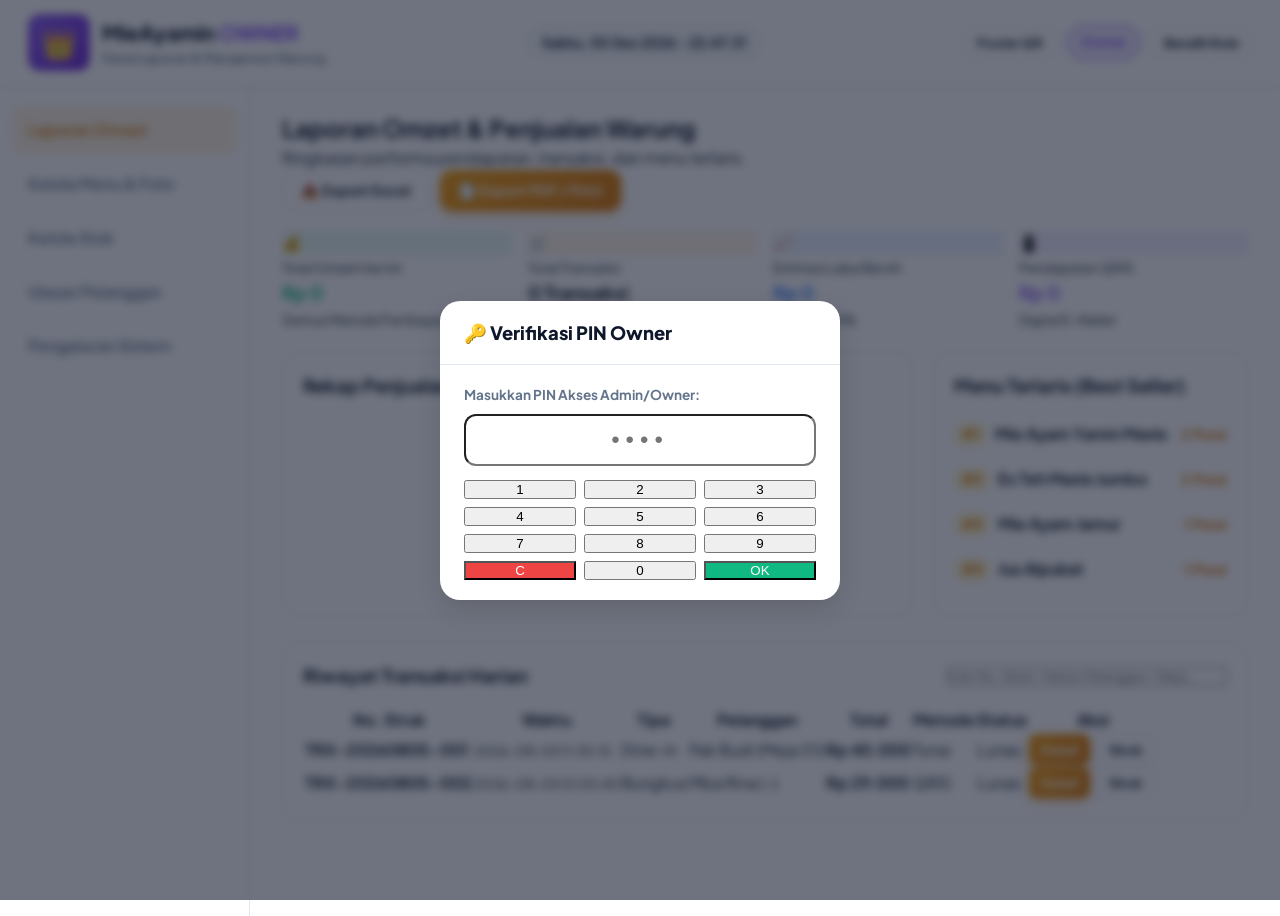
==== admin.html @ ee3ff293 "feat: complete MieAyamin POS system with full CRUD, KDS, Admin analytics, and comprehensive document" ====
<!DOCTYPE html>
<html lang="id">
<head>
  <meta charset="UTF-8">
  <meta name="viewport" content="width=device-width, initial-scale=1.0">
  <title>MieAyamin POS - Mode Owner & Admin Dashboard</title>
  <!-- Google Fonts: Plus Jakarta Sans -->
  <link rel="preconnect" href="https://fonts.googleapis.com">
  <link rel="preconnect" href="https://fonts.gstatic.com" crossorigin>
  <link href="https://fonts.googleapis.com/css2?family=Plus+Jakarta+Sans:wght@400;500;600;700;800&display=swap" rel="stylesheet">
  <link rel="stylesheet" href="css/styles.css">
  <style>
    body { background: var(--bg-body); color: var(--text-main); }
    .admin-layout { display: flex; min-height: calc(100vh - 70px); }
    .admin-sidebar {
      width: 250px;
      background: var(--bg-card);
      border-right: 1px solid var(--border-color);
      padding: 20px 12px;
      display: flex;
      flex-direction: column;
    }
    .admin-nav-item {
      display: flex;
      align-items: center;
      gap: 12px;
      padding: 12px 16px;
      border-radius: 12px;
      font-weight: 600;
      color: var(--text-muted);
      cursor: pointer;
      margin-bottom: 6px;
      transition: all 0.2s;
    }
    .admin-nav-item:hover, .admin-nav-item.active {
      background: rgba(245, 158, 11, 0.12);
      color: var(--primary);
    }
    .admin-content {
      flex: 1;
      padding: 24px 32px;
      overflow-y: auto;
    }
    .admin-tab-page { display: none; }
    .admin-tab-page.active { display: block; }
  </style>
</head>
<body>

  <!-- Top Bar / Header Owner Admin -->
  <header class="app-header">
    <div class="header-brand">
      <div class="brand-icon" style="background: linear-gradient(135deg, #8b5cf6, #6d28d9);">👑</div>
      <div class="brand-info">
        <h1>MieAyamin <span style="color:#8b5cf6;">OWNER</span></h1>
        <p class="brand-tagline">Panel Laporan & Manajemen Warung</p>
      </div>
    </div>

    <div class="header-center">
      <div class="live-clock" id="liveClock"></div>
    </div>

    <div class="header-actions">
      <a href="poster_qr.html" target="_blank" class="btn btn-secondary btn-sm" title="Cetak Poster QR Ulasan untuk Meja">
        <span>Poster QR</span>
      </a>
      <div class="role-badge" style="background:rgba(139, 92, 246, 0.15); border-color:#8b5cf6; color:#8b5cf6;">
        <span class="role-name">Owner</span>
      </div>
      <a href="index.html" class="btn btn-secondary btn-sm" title="Kembali ke Portal Role Selector">
        <span>Beralih Role</span>
      </a>
    </div>
  </header>

  <!-- Admin Main Layout -->
  <div class="admin-layout">
    <!-- Admin Sidebar Nav -->
    <nav class="admin-sidebar">
      <div class="admin-nav-item active" data-tab="laporanTab">
        <span>Laporan Omset</span>
      </div>
      <div class="admin-nav-item" data-tab="menuTab">
        <span>Kelola Menu & Foto</span>
      </div>
      <div class="admin-nav-item" data-tab="stokTab">
        <span>Kelola Stok</span>
      </div>
      <div class="admin-nav-item" data-tab="ulasanTab">
        <span>Ulasan Pelanggan</span>
      </div>
      <div class="admin-nav-item" data-tab="pengaturanTab">
        <span>Pengaturan Sistem</span>
      </div>
    </nav>

    <!-- Admin Content Area -->
    <main class="admin-content">

      <!-- TAB 1: LAPORAN OMZET -->
      <section class="admin-tab-page active" id="laporanTab">
        <div class="analytics-header">
          <div>
            <h2>Laporan Omzet & Penjualan Warung</h2>
            <p class="text-muted">Ringkasan performa pendapatan, transaksi, dan menu terlaris.</p>
          </div>
          <div style="display:flex; gap:10px;">
            <button class="btn btn-secondary" id="btnExportExcel">📥 Export Excel</button>
            <button class="btn btn-primary" id="btnExportPdf">📄 Export PDF / Print</button>
          </div>
        </div>

        <!-- Metric Summary Cards -->
        <div class="analytics-metrics-grid" style="display:grid; grid-template-columns:repeat(auto-fit, minmax(220px, 1fr)); gap:16px; margin:20px 0;">
          <div class="metric-card">
            <div class="metric-icon" style="background:rgba(16, 185, 129, 0.1); color:var(--success);">💰</div>
            <div>
              <small>Total Omzet Hari Ini</small>
              <h3 id="metricTotalRevenue" style="color:var(--success);">Rp 0</h3>
              <small class="text-muted">Semua Metode Pembayaran</small>
            </div>
          </div>
          <div class="metric-card">
            <div class="metric-icon" style="background:rgba(245, 158, 11, 0.1); color:var(--primary);">🛒</div>
            <div>
              <small>Total Transaksi</small>
              <h3 id="metricTotalTx">0 Transaksi</h3>
              <small class="text-muted">Status Lunas</small>
            </div>
          </div>
          <div class="metric-card">
            <div class="metric-icon" style="background:rgba(59, 130, 246, 0.1); color:var(--info);">📈</div>
            <div>
              <small>Estimasi Laba Bersih</small>
              <h3 id="metricNetProfit" style="color:var(--info);">Rp 0</h3>
              <small class="text-muted">Margin ~45%</small>
            </div>
          </div>
          <div class="metric-card">
            <div class="metric-icon" style="background:rgba(139, 92, 246, 0.1); color:#8b5cf6;">📱</div>
            <div>
              <small>Pendapatan QRIS</small>
              <h3 id="metricQrisRevenue" style="color:#8b5cf6;">Rp 0</h3>
              <small class="text-muted">Digital E-Wallet</small>
            </div>
          </div>
        </div>

        <!-- Top Selling Menu & Hourly Analytics -->
        <div class="analytics-row" style="display:grid; grid-template-columns: 2fr 1fr; gap:20px; margin-bottom:24px;">
          <div class="chart-card" style="background:var(--bg-card); padding:20px; border-radius:18px; border:1px solid var(--border-color);">
            <h3>Rekap Penjualan per Jam</h3>
            <div class="bar-chart-container" id="hourlyChartContainer" style="display:flex; align-items:flex-end; gap:12px; height:180px; margin-top:16px;">
              <!-- Rendered via JS -->
            </div>
          </div>
          <div class="ranking-card" style="background:var(--bg-card); padding:20px; border-radius:18px; border:1px solid var(--border-color);">
            <h3>Menu Terlaris (Best Seller)</h3>
            <ul class="best-seller-list" id="bestSellerList" style="list-style:none; padding:0; margin-top:12px;">
              <!-- Rendered via JS -->
            </ul>
          </div>
        </div>

        <!-- Complete Transaction History -->
        <div class="table-card" style="background:var(--bg-card); padding:20px; border-radius:18px; border:1px solid var(--border-color);">
          <div class="card-header" style="display:flex; justify-content:space-between; align-items:center; margin-bottom:16px;">
            <h3>Riwayat Transaksi Harian</h3>
            <input type="text" id="searchTxInput" placeholder="Cari No. Struk / Nama Pelanggan / Meja..." style="width:280px;">
          </div>
          <div class="table-container">
            <table class="data-table">
              <thead>
                <tr>
                  <th>No. Struk</th>
                  <th>Waktu</th>
                  <th>Tipe</th>
                  <th>Pelanggan</th>
                  <th>Total</th>
                  <th>Metode</th>
                  <th>Status</th>
                  <th>Aksi</th>
                </tr>
              </thead>
              <tbody id="adminTxTableBody">
                <!-- Rendered via JS -->
              </tbody>
            </table>
          </div>
        </div>
      </section>

      <!-- TAB 2: KELOLA MENU & FOTO PRODUK -->
      <section class="admin-tab-page" id="menuTab">
        <div class="analytics-header" style="display:flex; justify-content:space-between; align-items:center; margin-bottom:20px;">
          <div>
            <h2>Kelola Katalog Menu & Foto Produk</h2>
            <p class="text-muted">Tambah produk makanan/minuman baru, atur harga, dan upload foto visual POS.</p>
          </div>
          <button class="btn btn-primary" id="btnOpenAddMenuModal">Tambah Menu Baru</button>
        </div>

        <div class="menu-grid" id="adminMenuGrid" style="display:grid; grid-template-columns:repeat(auto-fill, minmax(240px, 1fr)); gap:18px;">
          <!-- Rendered via JS -->
        </div>
      </section>

      <!-- TAB 3: KELOLA STOK -->
      <section class="admin-tab-page" id="stokTab">
        <div class="analytics-header" style="display:flex; justify-content:space-between; align-items:center; margin-bottom:20px;">
          <div>
            <h2>Kelola Stok & Bahan Baku</h2>
            <p class="text-muted">Pantau sisa persediaan bahan baku mie ayam, minuman, dan topping.</p>
          </div>
          <button class="btn btn-primary" id="btnRestockModal">Tambah Stok Bahan</button>
        </div>

        <div class="table-card" style="background:var(--bg-card); padding:20px; border-radius:18px; border:1px solid var(--border-color);">
          <div class="table-container">
            <table class="data-table">
              <thead>
                <tr>
                  <th>Nama Bahan Baku</th>
                  <th>Stok Saat Ini</th>
                  <th>Batas Minimal</th>
                  <th>Status Persediaan</th>
                  <th>Aksi</th>
                </tr>
              </thead>
              <tbody id="stockTableBody">
                <!-- Rendered via JS -->
              </tbody>
            </table>
          </div>
        </div>
      </section>

      <!-- TAB 3: ULASAN PELANGGAN -->
      <section class="admin-tab-page" id="ulasanTab">
        <div class="analytics-header" style="display:flex; justify-content:space-between; align-items:center; margin-bottom:20px;">
          <div>
            <h2>Ulasan & Feedback Pelanggan</h2>
            <p class="text-muted">Masukan dan ulasan kepuasan dari QR Meja Pelanggan.</p>
          </div>
          <a href="poster_qr.html" target="_blank" class="btn btn-secondary">🖨️ Cetak Poster QR Meja</a>
        </div>

        <div class="table-card" style="background:var(--bg-card); padding:20px; border-radius:18px; border:1px solid var(--border-color);">
          <div class="table-container">
            <table class="data-table">
              <thead>
                <tr>
                  <th>Tanggal</th>
                  <th>Nama Pelanggan</th>
                  <th>Rating</th>
                  <th>Ulasan & Kesan</th>
                  <th>Status</th>
                </tr>
              </thead>
              <tbody id="feedbackTableBody">
                <!-- Rendered via JS -->
              </tbody>
            </table>
          </div>
        </div>
      </section>

      <!-- TAB 4: PENGATURAN SYSTEM -->
      <section class="admin-tab-page" id="pengaturanTab">
        <h2>Pengaturan Aplikasi & Backup</h2>
        <p class="text-muted">Kelola sistem cetak struk thermal, printer Bluetooth, dan backup data.</p>

        <div style="display:grid; grid-template-columns: repeat(auto-fit, minmax(300px, 1fr)); gap:20px; margin-top:20px;">
          <div class="card" style="background:var(--bg-card); padding:20px; border-radius:18px; border:1px solid var(--border-color);">
            <h3>🖨️ Koneksi Printer Thermal</h3>
            <p class="text-muted">Dukungan printer cetak 58mm / 80mm via Bluetooth atau USB WebPrint.</p>
            <button class="btn btn-secondary btn-block" style="margin-top:12px;" onclick="alert('Printer Thermal terhubung secara otomatis via browser system print (Ctrl+P) / Web Bluetooth!')">Test Koneksi Printer</button>
          </div>
          <div class="card" style="background:var(--bg-card); padding:20px; border-radius:18px; border:1px solid var(--border-color);">
            <h3>💾 Backup & Restore Data</h3>
            <p class="text-muted">Simpan file cadangan transaksi dan stok ke komputer Anda.</p>
            <div style="display:flex; gap:10px; margin-top:12px;">
              <button class="btn btn-primary" onclick="alert('Data berhasil di-backup ke file JSON!')">Export JSON Backup</button>
              <button class="btn btn-secondary" onclick="alert('Silakan pilih file JSON cadangan untuk memulihkan data.')">Import Backup</button>
            </div>
          </div>
        </div>
      </section>

    </main>
  </div>

  <!-- MODAL: RESTOCK INGREDIENTS -->
  <div class="modal-overlay" id="restockModal">
    <div class="modal-card modal-sm">
      <div class="modal-header">
        <h3>Tambah Stok Bahan Baku</h3>
        <button class="btn-close" id="btnCloseRestock">&times;</button>
      </div>
      <div class="modal-body">
        <div class="form-group">
          <label>Pilih Bahan Baku</label>
          <select id="restockItemSelect">
            <!-- Populated via JS -->
          </select>
        </div>
        <div class="form-group">
          <label>Jumlah Tambahan Stok</label>
          <input type="number" id="restockQtyInput" min="1" value="10">
        </div>
      </div>
      <div class="modal-footer">
        <button class="btn btn-secondary" id="btnCancelRestock">Batal</button>
        <button class="btn btn-primary" id="btnConfirmRestock">Tambah Stok</button>
      </div>
    </div>
  </div>

  <!-- MODAL: STRUK THERMAL -->
  <div class="modal-overlay" id="receiptModal">
    <div class="modal-card modal-sm">
      <div class="modal-header">
        <h3>Struk Pembayaran</h3>
        <button class="btn-close" id="btnCloseReceipt">&times;</button>
      </div>
      <div class="modal-body">
        <div class="thermal-receipt" id="receiptPrintArea" style="background:#fff; color:#000; padding:16px; font-family:monospace; font-size:0.85rem; border:1px dashed #ccc; border-radius:8px;">
          <div style="text-align:center; margin-bottom:12px;">
            <h3 style="margin:0; font-size:1.2rem; font-weight:800;">MIEAYAMIN POS</h3>
            <small>Warung Mie Ayam & Yamin Otentik</small><br>
            <small id="receiptTxId">TRX-000</small>
          </div>
          <hr style="border-top:1px dashed #000; margin:8px 0;">
          <div style="display:flex; justify-content:space-between;">
            <span id="receiptDateTime">05 Aug 2026</span>
            <span id="receiptType">Dine-in</span>
          </div>
          <div id="receiptCustomer" style="font-weight:700; margin-bottom:6px;">Pelanggan</div>
          <hr style="border-top:1px dashed #000; margin:8px 0;">

          <div id="receiptItemsList">
            <!-- Items -->
          </div>

          <hr style="border-top:1px dashed #000; margin:8px 0;">
          <div style="display:flex; justify-content:space-between;"><span>Subtotal:</span><span id="receiptSubtotal">Rp 0</span></div>
          <div style="display:flex; justify-content:space-between;"><span>Pajak/Service:</span><span id="receiptTax">Rp 0</span></div>
          <div style="display:flex; justify-content:space-between; font-weight:800; font-size:1rem; margin-top:4px;"><span>TOTAL:</span><span id="receiptTotal">Rp 0</span></div>
          <hr style="border-top:1px dashed #000; margin:8px 0;">
          <div style="display:flex; justify-content:space-between;"><span>Metode:</span><span id="receiptPayMethod">Tunai</span></div>
          <div style="display:flex; justify-content:space-between;"><span>Diterima:</span><span id="receiptPayGiven">Rp 0</span></div>
          <div style="display:flex; justify-content:space-between;"><span>Kembali:</span><span id="receiptChange">Rp 0</span></div>
          <div style="text-align:center; margin-top:14px;">
            <small>Terima Kasih Atas Kunjungan Anda! 🙏</small>
          </div>
        </div>
      </div>
      <div class="modal-footer">
        <button class="btn btn-secondary" id="btnFinishReceipt">Selesai</button>
        <button class="btn btn-primary" onclick="window.print()">🖨️ Cetak Struk</button>
      </div>
    </div>
  </div>

  <!-- MODAL: DETAIL TRANSAKSI -->
  <div class="modal-overlay" id="txDetailModal">
    <div class="modal-card">
      <div class="modal-header">
        <h3>Detail Rincian Transaksi</h3>
        <button class="btn-close" id="btnCloseTxDetail">&times;</button>
      </div>
      <div class="modal-body">
        <div style="display:flex; justify-content:space-between; margin-bottom:12px;">
          <div>
            <h4 id="tdTxId">TRX-000</h4>
            <small id="tdDateTime" class="text-muted"></small>
          </div>
          <div style="text-align:right;">
            <span id="tdType" class="badge badge-secondary">Dine-in</span>
            <strong id="tdCustomer" style="display:block; margin-top:2px;"></strong>
          </div>
        </div>
        <div id="tdItemsList" class="checkout-summary-box" style="margin-bottom:12px;"></div>
        <div class="checkout-summary-box">
          <div class="checkout-detail-item"><span>Subtotal:</span><strong id="tdSubtotal">Rp 0</strong></div>
          <div class="checkout-detail-item"><span>Pajak:</span><strong id="tdTax">Rp 0</strong></div>
          <div class="checkout-detail-item total-row"><span>Total Bayar:</span><strong id="tdTotal" style="color:var(--primary);">Rp 0</strong></div>
          <hr>
          <div class="checkout-detail-item"><span>Metode Pembayaran:</span><strong id="tdPayMethod">Tunai</strong></div>
          <div class="checkout-detail-item"><span>Uang Diterima:</span><strong id="tdPayGiven">Rp 0</strong></div>
          <div class="checkout-detail-item"><span>Uang Kembalian:</span><strong id="tdChange" style="color:var(--success);">Rp 0</strong></div>
        </div>
      </div>
      <div class="modal-footer">
        <button class="btn btn-secondary" id="btnFinishTxDetail">Tutup</button>
      </div>
    </div>
  </div>

  <!-- MODAL: OWNER PIN VERIFICATION -->
  <div class="modal-overlay" id="ownerPinModal">
    <div class="modal-card modal-sm">
      <div class="modal-header">
        <h3>🔑 Verifikasi PIN Owner</h3>
      </div>
      <div class="modal-body">
        <label style="font-weight:700; font-size:0.85rem; color:var(--text-muted); display:block; margin-bottom:8px;">Masukkan PIN Akses Admin/Owner:</label>
        <input type="password" id="ownerPinDisplay" readonly placeholder="••••" style="font-size:1.5rem; text-align:center; letter-spacing:6px; margin-bottom:14px; width:100%; border-radius:12px; padding:10px;">
        <div class="keypad-grid" style="display:grid; grid-template-columns:repeat(3, 1fr); gap:8px;">
          <button class="owner-keypad-btn" data-key="1">1</button>
          <button class="owner-keypad-btn" data-key="2">2</button>
          <button class="owner-keypad-btn" data-key="3">3</button>
          <button class="owner-keypad-btn" data-key="4">4</button>
          <button class="owner-keypad-btn" data-key="5">5</button>
          <button class="owner-keypad-btn" data-key="6">6</button>
          <button class="owner-keypad-btn" data-key="7">7</button>
          <button class="owner-keypad-btn" data-key="8">8</button>
          <button class="owner-keypad-btn" data-key="9">9</button>
          <button class="owner-keypad-btn key-danger" data-key="C" style="background:var(--danger); color:#fff;">C</button>
          <button class="owner-keypad-btn" data-key="0">0</button>
          <button class="owner-keypad-btn key-success" data-key="OK" style="background:var(--success); color:#fff;">OK</button>
        </div>
      </div>
    </div>
  </div>

  <!-- MODAL: TAMBAH / EDIT MENU PRODUK -->
  <div class="modal-overlay" id="addMenuModal">
    <div class="modal-card modal-sm">
      <div class="modal-header">
        <h3 id="addMenuModalTitle">Tambah Menu Produk Baru</h3>
        <button class="btn-close" id="btnCloseAddMenu">&times;</button>
      </div>
      <div class="modal-body">
        <div class="form-group" style="margin-bottom:12px;">
          <label style="font-weight:700; font-size:0.85rem; display:block; margin-bottom:4px;">Nama Menu Produk</label>
          <input type="text" id="newMenuName" placeholder="Contoh: Mie Ayam Special Telur Puyuh" style="width:100%; padding:10px; border-radius:10px; border:1px solid var(--border-color); font-weight:700;">
        </div>
        <div class="form-group" style="margin-bottom:12px;">
          <label style="font-weight:700; font-size:0.85rem; display:block; margin-bottom:4px;">Kategori POS</label>
          <select id="newMenuCat" style="width:100%; padding:10px; border-radius:10px; border:1px solid var(--border-color); font-weight:700;">
            <option value="mie">🍜 Mie Ayam / Yamin</option>
            <option value="minuman">🍹 Minuman & Jus</option>
            <option value="topping">🍢 Extra Topping</option>
            <option value="kerupuk">🍿 Aneka Kerupuk</option>
          </select>
        </div>
        <div class="form-group" style="margin-bottom:12px;">
          <label style="font-weight:700; font-size:0.85rem; display:block; margin-bottom:4px;">Harga Jual (Rp)</label>
          <input type="number" id="newMenuPrice" placeholder="15000" style="width:100%; padding:10px; border-radius:10px; border:1px solid var(--border-color); font-weight:700;">
        </div>
        <div class="form-group" style="margin-bottom:12px;">
          <label style="font-weight:700; font-size:0.85rem; display:block; margin-bottom:4px;">Deskripsi Menu</label>
          <input type="text" id="newMenuDesc" placeholder="Deskripsi porsi atau rasa..." style="width:100%; padding:10px; border-radius:10px; border:1px solid var(--border-color);">
        </div>
        <div class="form-group" style="margin-bottom:12px;">
          <label style="font-weight:700; font-size:0.85rem; display:block; margin-bottom:4px;">URL Link Foto / Upload File Gambar</label>
          <input type="text" id="newMenuImgUrl" placeholder="https://... (URL Foto)" style="width:100%; padding:10px; border-radius:10px; border:1px solid var(--border-color); margin-bottom:6px;">
          <input type="file" id="newMenuImgFile" accept="image/*">
        </div>
      </div>
      <div class="modal-footer">
        <button class="btn btn-secondary" id="btnCancelAddMenu">Batal</button>
        <button class="btn btn-primary" id="btnSaveNewMenu">Simpan Produk Menu</button>
      </div>
    </div>
  </div>

  <!-- MODAL: TAMBAH STOK BAHAN BAKU -->
  <div class="modal-overlay" id="addStockModal">
    <div class="modal-card modal-sm">
      <div class="modal-header">
        <h3>Tambah Stok Bahan Baku Baru</h3>
        <button class="btn-close" id="btnCloseAddStock">&times;</button>
      </div>
      <div class="modal-body">
        <div class="form-group" style="margin-bottom:12px;">
          <label style="font-weight:700; font-size:0.85rem; display:block; margin-bottom:4px;">Nama Bahan Baku</label>
          <input type="text" id="newStockName" placeholder="Contoh: Saus Sambal Cap Emas" style="width:100%; padding:10px; border-radius:10px; border:1px solid var(--border-color); font-weight:700;">
        </div>
        <div class="form-group" style="margin-bottom:12px;">
          <label style="font-weight:700; font-size:0.85rem; display:block; margin-bottom:4px;">Jumlah Stok Awal</label>
          <input type="number" id="newStockQty" placeholder="50" style="width:100%; padding:10px; border-radius:10px; border:1px solid var(--border-color); font-weight:700;">
        </div>
        <div class="form-group" style="margin-bottom:12px;">
          <label style="font-weight:700; font-size:0.85rem; display:block; margin-bottom:4px;">Satuan (Unit)</label>
          <select id="newStockUnit" style="width:100%; padding:10px; border-radius:10px; border:1px solid var(--border-color); font-weight:700;">
            <option value="porsi">porsi</option>
            <option value="pcs">pcs</option>
            <option value="botol">botol</option>
            <option value="buah">buah</option>
            <option value="kotak">kotak</option>
            <option value="kg">kg</option>
          </select>
        </div>
        <div class="form-group" style="margin-bottom:12px;">
          <label style="font-weight:700; font-size:0.85rem; display:block; margin-bottom:4px;">Batas Minimal Stok (Alert)</label>
          <input type="number" id="newStockMin" placeholder="10" value="10" style="width:100%; padding:10px; border-radius:10px; border:1px solid var(--border-color); font-weight:700;">
        </div>
      </div>
      <div class="modal-footer">
        <button class="btn btn-secondary" id="btnCancelAddStock">Batal</button>
        <button class="btn btn-primary" id="btnSaveNewStock">Simpan Bahan Baku</button>
      </div>
    </div>
  </div>

  <div class="toast-container" id="toastContainer"></div>

  <script src="js/storage.js"></script>
  <script src="js/admin.js"></script>
</body>
</html>
---- css/styles.css ----
/* ==========================================================================
   MieAyamin POS - Modern Standard POS Design System
   Amber Gold Accent (#d97706), Light Canvas (#f1f5f9), Category Pill Tabs,
   Grid/List View Mode, Cart Panel, Quick Cash Pills, & Touch Numpad Grid
   ========================================================================== */

:root {
  /* Design Tokens */
  --primary: #d97706;
  --primary-hover: #b45309;
  --primary-light: #fef3c7;
  --primary-gradient: linear-gradient(135deg, #f59e0b, #d97706);
  
  --bg-canvas: #f1f5f9;
  --bg-card: #ffffff;
  --bg-card-subtle: #f8fafc;
  
  --text-main: #0f172a;
  --text-muted: #64748b;
  --border-color: #e2e8f0;
  
  --success: #10b981;
  --success-light: #d1fae5;
  --danger: #ef4444;
  --danger-light: #fee2e2;
  --warning: #f59e0b;
  --info: #3b82f6;
  --info-light: #dbeafe;
  
  --radius-sm: 8px;
  --radius-md: 12px;
  --radius-lg: 20px;
  --radius-pill: 9999px;

  --shadow-sm: 0 1px 3px rgba(0, 0, 0, 0.05);
  --shadow-md: 0 4px 12px rgba(0, 0, 0, 0.08);
  --shadow-lg: 0 10px 25px rgba(0, 0, 0, 0.12);

  --font-sans: 'Plus Jakarta Sans', system-ui, -apple-system, sans-serif;
  --transition: all 0.2s cubic-bezier(0.4, 0, 0.2, 1);
}

/* Base Resets */
* {
  box-sizing: border-box;
  margin: 0;
  padding: 0;
}

body {
  font-family: var(--font-sans);
  background-color: var(--bg-canvas);
  color: var(--text-main);
  line-height: 1.5;
  min-height: 100vh;
  display: flex;
  flex-direction: column;
}

/* APP HEADER */
.app-header {
  background: #ffffff;
  padding: 14px 28px;
  display: flex;
  justify-content: space-between;
  align-items: center;
  border-bottom: 1px solid var(--border-color);
  box-shadow: 0 2px 8px rgba(0, 0, 0, 0.03);
  position: sticky;
  top: 0;
  z-index: 100;
}

.header-brand {
  display: flex;
  align-items: center;
  gap: 12px;
}

.brand-icon {
  font-size: 1.8rem;
  background: var(--primary-light);
  padding: 6px 12px;
  border-radius: var(--radius-md);
  border: 1px solid rgba(217, 119, 6, 0.2);
}

.brand-info h1 {
  font-size: 1.3rem;
  font-weight: 800;
  color: var(--text-main);
  margin: 0;
}

.brand-info h1 span { color: var(--primary); }
.brand-tagline { font-size: 0.8rem; color: var(--text-muted); font-weight: 600; }

.header-center { display: flex; align-items: center; gap: 12px; }
.live-clock {
  font-size: 0.88rem;
  font-weight: 700;
  color: var(--text-main);
  background: var(--bg-card-subtle);
  padding: 6px 14px;
  border-radius: var(--radius-pill);
  border: 1px solid var(--border-color);
}

.header-actions { display: flex; align-items: center; gap: 10px; }

.role-badge {
  display: flex;
  align-items: center;
  gap: 6px;
  background: var(--primary-light);
  color: var(--primary);
  padding: 6px 14px;
  border-radius: var(--radius-pill);
  font-weight: 800;
  font-size: 0.85rem;
  border: 1px solid rgba(217, 119, 6, 0.3);
}

/* BUTTON UTILITIES */
.btn {
  display: inline-flex;
  align-items: center;
  justify-content: center;
  gap: 8px;
  padding: 10px 18px;
  border-radius: var(--radius-md);
  font-weight: 700;
  font-size: 0.9rem;
  border: none;
  cursor: pointer;
  transition: var(--transition);
  text-decoration: none;
  font-family: var(--font-sans);
}

.btn-primary {
  background: var(--primary-gradient);
  color: #ffffff;
  box-shadow: 0 4px 12px rgba(217, 119, 6, 0.3);
}
.btn-primary:hover { transform: translateY(-1px); box-shadow: 0 6px 16px rgba(217, 119, 6, 0.4); }

.btn-secondary {
  background: #ffffff;
  color: var(--text-main);
  border: 1px solid var(--border-color);
}
.btn-secondary:hover { background: var(--bg-card-subtle); border-color: #cbd5e1; }

.btn-sm { padding: 6px 12px; font-size: 0.82rem; border-radius: var(--radius-sm); }
.btn-lg { padding: 14px 24px; font-size: 1.05rem; border-radius: var(--radius-md); }
.btn-block { width: 100%; }

/* MAIN APP CONTAINER */
.app-container {
  display: flex;
  flex: 1;
  min-height: calc(100vh - 65px);
}

/* SIDEBAR NAV */
.app-sidebar {
  width: 220px;
  background: #ffffff;
  border-right: 1px solid var(--border-color);
  padding: 20px 12px;
  display: flex;
  flex-direction: column;
  justify-content: space-between;
}

.nav-menu { list-style: none; }
.nav-item {
  display: flex;
  align-items: center;
  gap: 12px;
  padding: 12px 16px;
  border-radius: var(--radius-md);
  font-weight: 700;
  font-size: 0.9rem;
  color: var(--text-muted);
  cursor: pointer;
  transition: var(--transition);
  margin-bottom: 6px;
}
.nav-item:hover, .nav-item.active {
  background: var(--primary-light);
  color: var(--primary);
}

.sidebar-footer {
  padding: 14px;
  background: var(--bg-card-subtle);
  border-radius: var(--radius-md);
  border: 1px solid var(--border-color);
  font-size: 0.8rem;
}

/* MAIN CONTENT AREA */
.app-content {
  flex: 1;
  padding: 24px;
  overflow-y: auto;
}

.tab-page { display: none; }
.tab-page.active { display: block; }

/* POS LAYOUT (SPLIT 2 COLUMNS) */
.pos-layout {
  display: grid;
  grid-template-columns: 1fr minmax(360px, 420px);
  gap: 20px;
  align-items: start;
}

/* LEFT CATALOG COLUMN */
.pos-catalog-column {
  display: flex;
  flex-direction: column;
  gap: 20px;
}

.catalog-header-bar {
  background: #ffffff;
  padding: 18px;
  border-radius: var(--radius-lg);
  border: 1px solid var(--border-color);
  box-shadow: var(--shadow-sm);
  display: flex;
  flex-direction: column;
  gap: 14px;
}

.catalog-header-top {
  display: flex;
  justify-content: space-between;
  align-items: center;
  gap: 16px;
}

.search-box {
  flex: 1;
  position: relative;
}

.search-box input {
  width: 100%;
  padding: 12px 16px 12px 42px;
  border-radius: var(--radius-pill);
  border: 1px solid var(--border-color);
  background: var(--bg-canvas);
  font-size: 0.92rem;
  font-weight: 600;
  font-family: var(--font-sans);
  transition: var(--transition);
}

.search-box input:focus {
  outline: none;
  background: #ffffff;
  border-color: var(--primary);
  box-shadow: 0 0 0 3px rgba(217, 119, 6, 0.15);
}

.search-box::before {
  content: '🔍';
  position: absolute;
  left: 14px;
  top: 50%;
  transform: translateY(-50%);
  font-size: 1rem;
}

.view-toggle-btns {
  display: flex;
  background: var(--bg-canvas);
  padding: 4px;
  border-radius: var(--radius-pill);
  border: 1px solid var(--border-color);
}

.btn-view-toggle {
  padding: 6px 14px;
  border-radius: var(--radius-pill);
  border: none;
  background: transparent;
  font-weight: 700;
  font-size: 0.82rem;
  color: var(--text-muted);
  cursor: pointer;
  transition: var(--transition);
}

.btn-view-toggle.active {
  background: #ffffff;
  color: var(--primary);
  box-shadow: var(--shadow-sm);
}

/* CATEGORY TABS BAR */
.category-tabs {
  display: flex;
  gap: 8px;
  overflow-x: auto;
  padding-bottom: 4px;
}

.cat-tab {
  padding: 8px 18px;
  border-radius: var(--radius-pill);
  border: 1px solid var(--border-color);
  background: #ffffff;
  color: var(--text-muted);
  font-weight: 700;
  font-size: 0.88rem;
  cursor: pointer;
  white-space: nowrap;
  transition: var(--transition);
}

.cat-tab:hover { background: var(--bg-card-subtle); color: var(--text-main); }

.cat-tab.active {
  background: var(--primary-gradient);
  color: #ffffff;
  border-color: transparent;
  box-shadow: 0 4px 12px rgba(217, 119, 6, 0.3);
}

/* MENU GRID & LIST VIEW */
.menu-grid {
  display: grid;
  grid-template-columns: repeat(auto-fill, minmax(210px, 1fr));
  gap: 18px;
}

.menu-grid.list-view {
  display: flex;
  flex-direction: column;
  gap: 10px;
}

.menu-card {
  background: #ffffff;
  border-radius: var(--radius-lg);
  border: 1px solid var(--border-color);
  overflow: hidden;
  box-shadow: var(--shadow-sm);
  display: flex;
  flex-direction: column;
  transition: var(--transition);
  cursor: pointer;
}

.menu-card:hover {
  transform: translateY(-4px);
  box-shadow: var(--shadow-md);
  border-color: var(--primary);
}

.menu-img-wrapper {
  position: relative;
  width: 100%;
  height: 140px;
  background: var(--bg-canvas);
  overflow: hidden;
}

.menu-img-wrapper img {
  width: 100%;
  height: 100%;
  object-fit: cover;
}

.menu-card-body {
  padding: 14px;
  display: flex;
  flex-direction: column;
  justify-content: space-between;
  flex: 1;
}

.menu-title {
  font-size: 1rem;
  font-weight: 800;
  color: var(--text-main);
  margin-bottom: 4px;
}

.menu-desc {
  font-size: 0.8rem;
  color: var(--text-muted);
  display: -webkit-box;
  -webkit-line-clamp: 2;
  -webkit-box-orient: vertical;
  overflow: hidden;
  margin-bottom: 12px;
}

.menu-card-footer {
  display: flex;
  justify-content: space-between;
  align-items: center;
  margin-top: auto;
}

.menu-price {
  font-size: 1.1rem;
  font-weight: 800;
  color: var(--primary);
}

.btn-add-item {
  width: 32px;
  height: 32px;
  border-radius: 50%;
  background: var(--primary-light);
  color: var(--primary);
  border: none;
  font-weight: 800;
  font-size: 1.1rem;
  display: flex;
  align-items: center;
  justify-content: center;
  transition: var(--transition);
}

.menu-card:hover .btn-add-item {
  background: var(--primary);
  color: #ffffff;
}

/* LIST VIEW ITEM OVERRIDE */
.menu-grid.list-view .menu-card {
  flex-direction: row;
  height: 90px;
  align-items: center;
}

.menu-grid.list-view .menu-img-wrapper {
  width: 90px;
  height: 90px;
}

.menu-grid.list-view .menu-card-body {
  flex-direction: row;
  align-items: center;
  justify-content: space-between;
  width: 100%;
}

.menu-grid.list-view .menu-desc { display: none; }

/* RIGHT CART PANEL COLUMN */
.pos-cart-column {
  position: sticky;
  top: 85px;
}

.cart-card {
  background: #ffffff;
  border-radius: var(--radius-lg);
  border: 1px solid var(--border-color);
  box-shadow: var(--shadow-sm);
  overflow: hidden;
  display: flex;
  flex-direction: column;
}

.cart-header {
  padding: 14px 16px;
  border-bottom: 1px solid var(--border-color);
  display: flex;
  justify-content: space-between;
  align-items: center;
  gap: 8px;
}

.cart-header h3 { font-size: 1.05rem; font-weight: 800; white-space: nowrap; }
.cart-header .btn-sm { padding: 5px 9px; font-size: 0.78rem; white-space: nowrap; flex-shrink: 0; }
.btn-reset-cart { background: none; border: none; color: var(--danger); font-size: 0.82rem; font-weight: 700; cursor: pointer; white-space: nowrap; }
.btn-reset-cart:hover { text-decoration: underline; }

.order-meta-box {
  padding: 14px 16px;
  background: var(--bg-card-subtle);
  border-bottom: 1px solid var(--border-color);
}

.order-type-selector {
  display: flex;
  gap: 6px;
  margin-bottom: 12px;
}

.btn-order-type {
  flex: 1;
  padding: 8px 4px;
  border-radius: var(--radius-md);
  border: 1px solid var(--border-color);
  background: #ffffff;
  font-weight: 700;
  font-size: 0.78rem;
  color: var(--text-muted);
  cursor: pointer;
  transition: var(--transition);
  white-space: nowrap;
  text-align: center;
}

.btn-order-type.active {
  background: var(--primary-light);
  color: var(--primary);
  border-color: var(--primary);
}

.meta-row { display: flex; gap: 10px; }
.meta-group { display: flex; flex-direction: column; gap: 4px; flex: 1; }
.meta-group.flex-2 { flex: 2; }
.meta-group label { font-size: 0.72rem; font-weight: 800; color: var(--text-muted); }

.meta-group select, .meta-group input {
  padding: 8px 10px;
  border-radius: var(--radius-sm);
  border: 1px solid var(--border-color);
  font-size: 0.85rem;
  font-weight: 700;
  font-family: var(--font-sans);
}

.cart-items-wrapper {
  padding: 16px 20px;
  max-height: 320px;
  overflow-y: auto;
  display: flex;
  flex-direction: column;
  gap: 12px;
}

.cart-item-row {
  display: flex;
  justify-content: space-between;
  align-items: center;
  padding-bottom: 10px;
  border-bottom: 1px dashed var(--border-color);
}

.cart-item-info strong { font-size: 0.9rem; display: block; color: var(--text-main); }
.cart-item-info small { color: var(--text-muted); font-size: 0.78rem; }

.cart-item-controls { display: flex; align-items: center; gap: 8px; }

.btn-qty {
  width: 26px;
  height: 26px;
  border-radius: 50%;
  border: 1px solid var(--border-color);
  background: #ffffff;
  font-weight: 800;
  cursor: pointer;
  display: flex;
  align-items: center;
  justify-content: center;
}
.btn-qty:hover { background: var(--bg-canvas); }

.cart-footer {
  padding: 14px 16px;
  border-top: 1px solid var(--border-color);
  background: var(--bg-card-subtle);
}

.cart-footer .btn-block {
  width: 100%;
  padding: 14px 10px;
  font-size: 0.95rem;
  font-weight: 800;
  white-space: nowrap;
  display: flex;
  align-items: center;
  justify-content: center;
  gap: 6px;
}

.summary-line { display: flex; justify-content: space-between; margin-bottom: 6px; font-size: 0.9rem; }
.summary-line.total-line { font-size: 1.15rem; font-weight: 800; margin-top: 10px; padding-top: 8px; border-top: 1px solid var(--border-color); }
.text-primary { color: var(--primary); }

/* MODALS */
.modal-overlay {
  position: fixed;
  top: 0;
  left: 0;
  right: 0;
  bottom: 0;
  background: rgba(15, 23, 42, 0.6);
  backdrop-filter: blur(4px);
  display: none;
  align-items: center;
  justify-content: center;
  z-index: 1000;
  padding: 20px;
}

.modal-card {
  background: #ffffff;
  border-radius: var(--radius-lg);
  width: 100%;
  max-width: 500px;
  box-shadow: var(--shadow-lg);
  overflow: hidden;
  display: flex;
  flex-direction: column;
}

.modal-sm { max-width: 400px; }
.modal-header { padding: 18px 24px; border-bottom: 1px solid var(--border-color); display: flex; justify-content: space-between; align-items: center; }
.modal-header h3 { font-size: 1.15rem; font-weight: 800; }
.btn-close { background: none; border: none; font-size: 1.5rem; color: var(--text-muted); cursor: pointer; }
.modal-body { padding: 20px 24px; max-height: 75vh; overflow-y: auto; }
.modal-footer { padding: 16px 24px; background: var(--bg-card-subtle); border-top: 1px solid var(--border-color); display: flex; justify-content: flex-end; gap: 10px; }

/* QUICK CASH & NUMPAD */
.quick-cash-grid { display: grid; grid-template-columns: repeat(4, 1fr); gap: 8px; margin-bottom: 12px; }
.btn-quick-cash { background: var(--primary-light); border: 1px solid rgba(217, 119, 6, 0.3); color: var(--primary); padding: 8px; border-radius: var(--radius-sm); font-weight: 800; font-size: 0.82rem; cursor: pointer; }
.numpad-container { display: grid; grid-template-columns: repeat(3, 1fr); gap: 8px; margin-top: 10px; }
.keypad-btn { background: var(--bg-card-subtle); border: 1px solid var(--border-color); padding: 12px; border-radius: var(--radius-sm); font-size: 1.2rem; font-weight: 800; cursor: pointer; }

/* TOASTS */
.toast-container { position: fixed; bottom: 20px; right: 20px; display: flex; flex-direction: column; gap: 8px; z-index: 2000; }
.toast { background: var(--text-main); color: #ffffff; padding: 12px 18px; border-radius: var(--radius-md); font-weight: 700; font-size: 0.9rem; box-shadow: var(--shadow-md); display: flex; align-items: center; gap: 8px; }
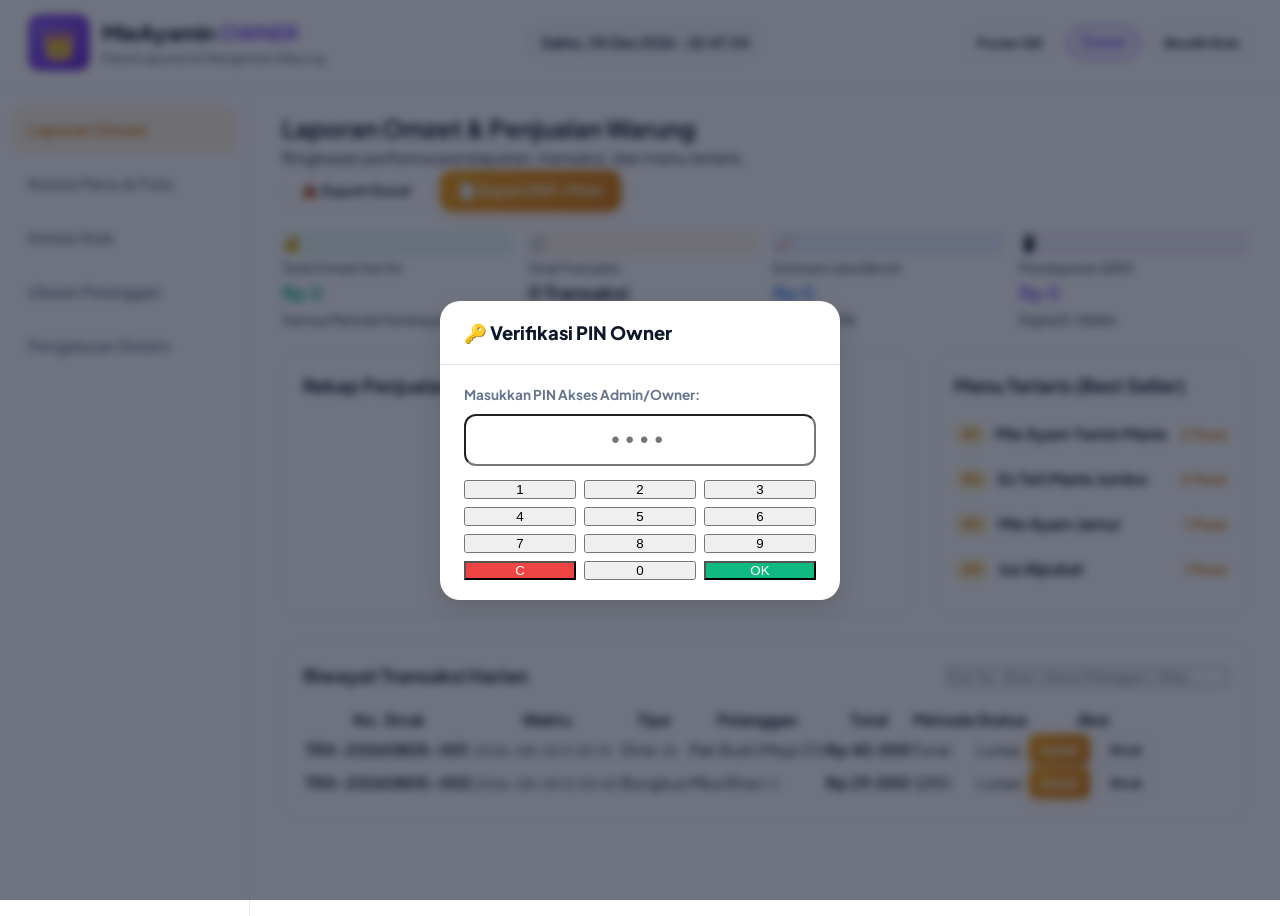
==== commit 1480fd10: "fix: full mobile & tablet responsive layout, PWA offline sw, and backup restore" ====
--- a/admin.html
+++ b/admin.html
@@ -4,6 +4,13 @@
   <meta charset="UTF-8">
   <meta name="viewport" content="width=device-width, initial-scale=1.0">
   <title>MieAyamin POS - Mode Owner & Admin Dashboard</title>
+  <!-- PWA & iOS Meta Tags -->
+  <link rel="manifest" href="manifest.json">
+  <meta name="theme-color" content="#d97706">
+  <meta name="apple-mobile-web-app-capable" content="yes">
+  <meta name="apple-mobile-web-app-status-bar-style" content="black-translucent">
+  <meta name="apple-mobile-web-app-title" content="MieAyamin POS">
+  <link rel="apple-touch-icon" href="images/icon.svg">
   <!-- Google Fonts: Plus Jakarta Sans -->
   <link rel="preconnect" href="https://fonts.googleapis.com">
   <link rel="preconnect" href="https://fonts.gstatic.com" crossorigin>
@@ -43,6 +50,12 @@
     }
     .admin-tab-page { display: none; }
     .admin-tab-page.active { display: block; }
+    @media (max-width: 900px) {
+      .admin-layout { flex-direction: column; }
+      .admin-sidebar { width: 100%; border-right: none; border-bottom: 1px solid var(--border-color); padding: 10px; flex-direction: row; overflow-x: auto; white-space: nowrap; }
+      .admin-nav-item { flex-shrink: 0; padding: 8px 12px; margin-bottom: 0; }
+      .admin-content { padding: 12px; }
+    }
   </style>
 </head>
 <body>
@@ -279,10 +292,17 @@
           </div>
           <div class="card" style="background:var(--bg-card); padding:20px; border-radius:18px; border:1px solid var(--border-color);">
             <h3>💾 Backup & Restore Data</h3>
-            <p class="text-muted">Simpan file cadangan transaksi dan stok ke komputer Anda.</p>
-            <div style="display:flex; gap:10px; margin-top:12px;">
-              <button class="btn btn-primary" onclick="alert('Data berhasil di-backup ke file JSON!')">Export JSON Backup</button>
-              <button class="btn btn-secondary" onclick="alert('Silakan pilih file JSON cadangan untuk memulihkan data.')">Import Backup</button>
+            <p class="text-muted">Simpan file cadangan transaksi dan stok ke perangkat Anda atau pulihkan data dari file JSON.</p>
+            <div style="display:flex; gap:10px; margin-top:12px; flex-wrap:wrap;">
+              <button class="btn btn-primary" id="btnExportBackup" onclick="window.POSStorage.exportBackup()">💾 Export JSON Backup</button>
+              <button class="btn btn-secondary" id="btnImportBackup" onclick="document.getElementById('importBackupFileInput').click()">📂 Restore Backup</button>
+              <input type="file" id="importBackupFileInput" accept=".json" style="display:none;" onchange="
+                if (this.files &amp;&amp; this.files[0]) {
+                  const reader = new FileReader();
+                  reader.onload = (e) => window.POSStorage.importBackup(e.target.result);
+                  reader.readAsText(this.files[0]);
+                }
+              ">
             </div>
           </div>
         </div>
@@ -435,7 +455,7 @@
       <div class="modal-body">
         <div class="form-group" style="margin-bottom:12px;">
           <label style="font-weight:700; font-size:0.85rem; display:block; margin-bottom:4px;">Nama Menu Produk</label>
-          <input type="text" id="newMenuName" placeholder="Contoh: Mie Ayam Special Telur Puyuh" style="width:100%; padding:10px; border-radius:10px; border:1px solid var(--border-color); font-weight:700;">
+          <input type="text" id="newMenuName" placeholder="Contoh: Mie Ayam Special Ceker Pedas" style="width:100%; padding:10px; border-radius:10px; border:1px solid var(--border-color); font-weight:700;">
         </div>
         <div class="form-group" style="margin-bottom:12px;">
           <label style="font-weight:700; font-size:0.85rem; display:block; margin-bottom:4px;">Kategori POS</label>
@@ -510,5 +530,16 @@
 
   <script src="js/storage.js"></script>
   <script src="js/admin.js"></script>
+  <script>
+    if ('serviceWorker' in navigator) {
+      window.addEventListener('load', () => {
+        navigator.serviceWorker.register('./sw.js').then((reg) => {
+          console.log('PWA ServiceWorker registered:', reg.scope);
+        }).catch((err) => {
+          console.log('ServiceWorker registration failed:', err);
+        });
+      });
+    }
+  </script>
 </body>
 </html>
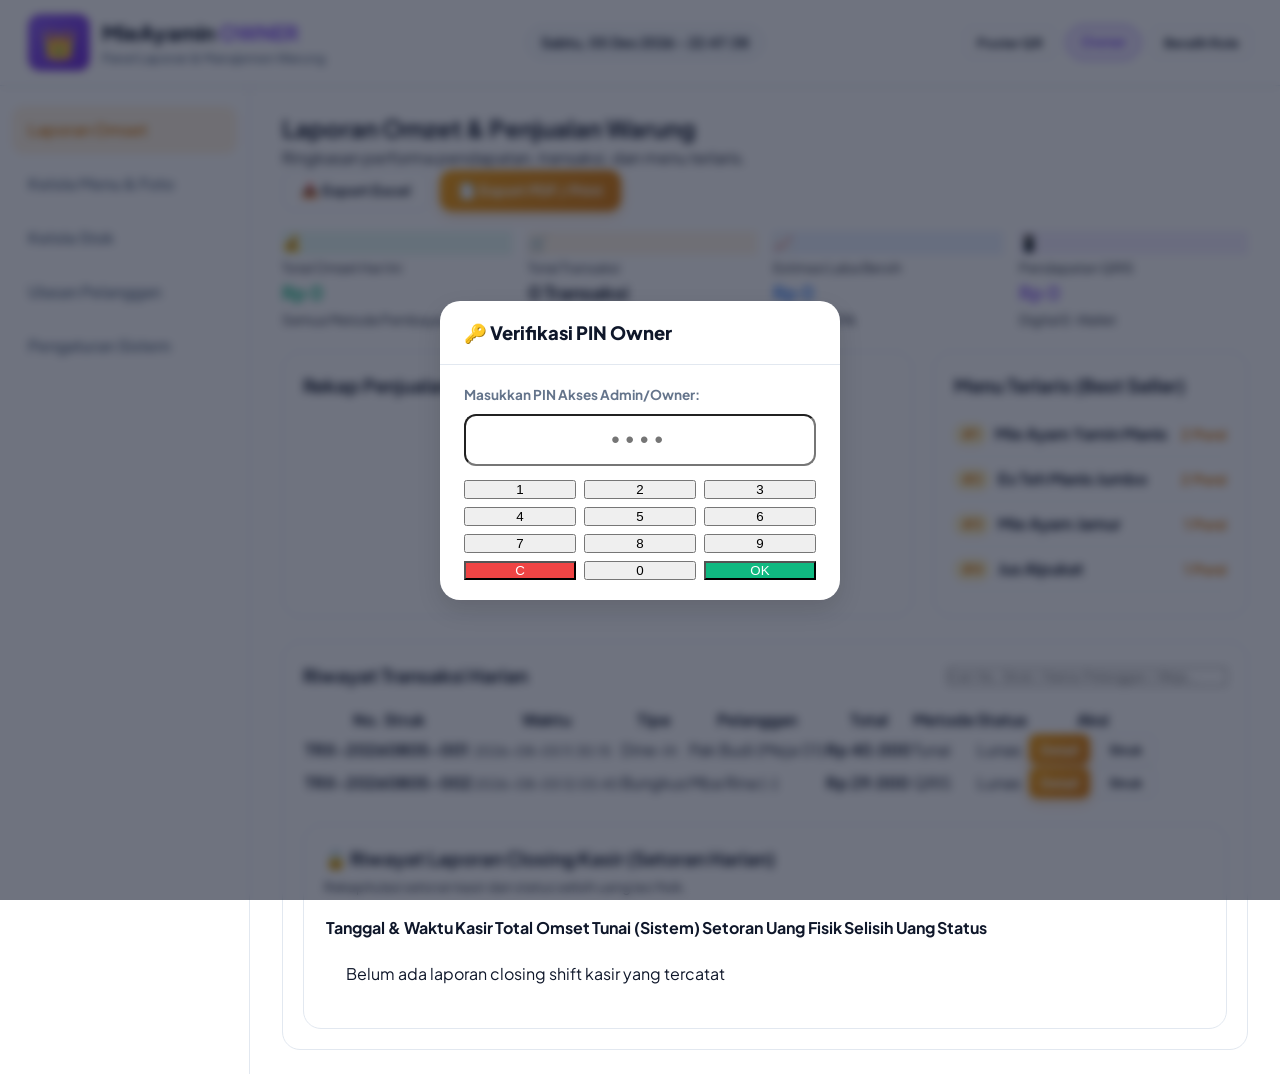
==== commit 714112d8: "feat: automatically save Closing Shift Z-Report records to state and display in Admin Dashboard" ====
--- a/admin.html
+++ b/admin.html
@@ -201,6 +201,32 @@
               </tbody>
             </table>
           </div>
+        <!-- TABEL LAPORAN CLOSING KASIR -->
+        <div class="table-card" style="background:var(--bg-card); padding:20px; border-radius:18px; border:1px solid var(--border-color); margin-top:24px;">
+          <div class="card-header" style="display:flex; justify-content:space-between; align-items:center; margin-bottom:16px;">
+            <div>
+              <h3 style="margin:0;">🔒 Riwayat Laporan Closing Kasir (Setoran Harian)</h3>
+              <small class="text-muted">Rekapitulasi setoran kasir dan status selisih uang laci fisik.</small>
+            </div>
+          </div>
+          <div class="table-container">
+            <table class="data-table">
+              <thead>
+                <tr>
+                  <th>Tanggal & Waktu</th>
+                  <th>Kasir</th>
+                  <th>Total Omset</th>
+                  <th>Tunai (Sistem)</th>
+                  <th>Setoran Uang Fisik</th>
+                  <th>Selisih Uang</th>
+                  <th>Status</th>
+                </tr>
+              </thead>
+              <tbody id="adminClosingTableBody">
+                <!-- Rendered via JS -->
+              </tbody>
+            </table>
+          </div>
         </div>
       </section>
 
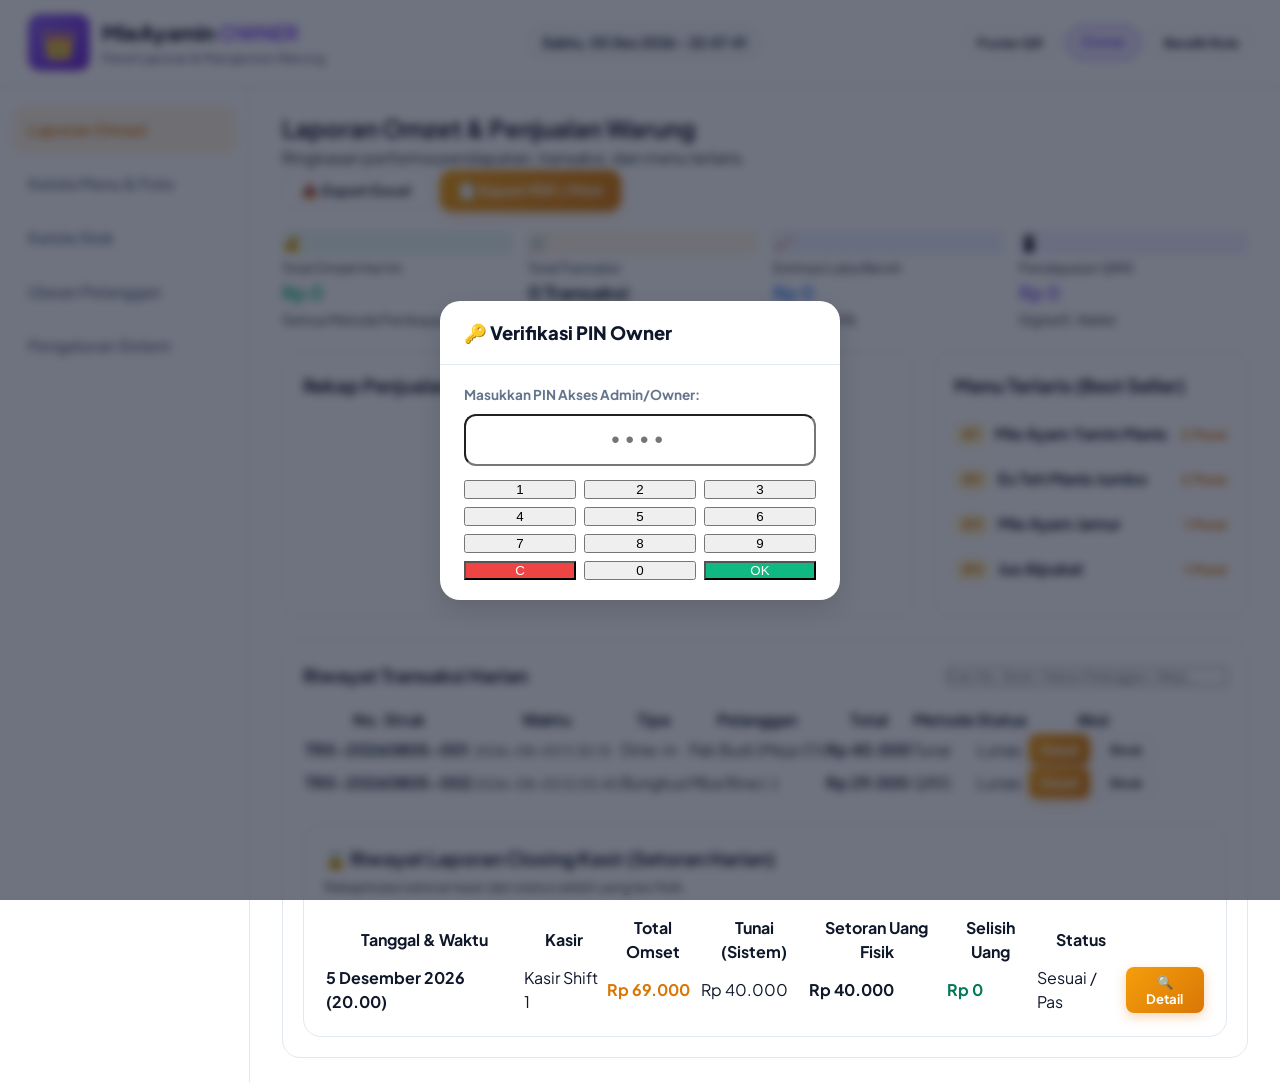
==== commit c3e804a0: "feat: add detailed Closing Shift info modal with custom date formatting and complete cashier financi" ====
--- a/admin.html
+++ b/admin.html
@@ -444,6 +444,57 @@
     </div>
   </div>
 
+  <!-- MODAL: DETAIL LAPORAN CLOSING SHIFT -->
+  <div class="modal-overlay" id="csDetailModal">
+    <div class="modal-card">
+      <div class="modal-header">
+        <h3>🔒 Detail Info Laporan Closing Shift</h3>
+        <button class="btn-close" id="btnCloseCsDetail">&times;</button>
+      </div>
+      <div class="modal-body">
+        <div style="background:var(--bg-card-subtle); padding:14px 16px; border-radius:12px; margin-bottom:14px; border:1px solid var(--border-color); display:flex; justify-content:space-between; align-items:center;">
+          <div>
+            <h4 id="csdDateTime" style="font-size:1.05rem; font-weight:800; color:var(--text-main); margin:0;">28 Agustus 2026 (20.50)</h4>
+            <small id="csdCashier" class="text-muted" style="font-weight:600;">Kasir: Shift 1</small>
+          </div>
+          <span id="csdStatusBadge" class="badge badge-success">Sesuai (Rp 0)</span>
+        </div>
+
+        <div style="display:grid; grid-template-columns:1fr 1fr; gap:10px; margin-bottom:14px;">
+          <div style="background:#ffffff; border:1px solid var(--border-color); padding:12px; border-radius:12px;">
+            <small class="text-muted" style="font-weight:700; font-size:0.75rem; display:block;">TOTAL OMSET PENJUALAN</small>
+            <strong id="csdTotalOmset" style="color:var(--primary); font-size:1.2rem;">Rp 0</strong>
+          </div>
+          <div style="background:#ffffff; border:1px solid var(--border-color); padding:12px; border-radius:12px;">
+            <small class="text-muted" style="font-weight:700; font-size:0.75rem; display:block;">TRANSAKSI & PORSI TERJUAL</small>
+            <strong id="csdTxCount" style="color:var(--text-main); font-size:0.95rem;">0 Transaksi (0 Porsi)</strong>
+          </div>
+        </div>
+
+        <div class="checkout-summary-box" style="background:#ffffff; padding:14px; border-radius:12px; border:1px solid var(--border-color); margin-bottom:14px;">
+          <div style="font-weight:800; font-size:0.82rem; color:var(--text-muted); margin-bottom:8px; text-transform:uppercase;">Rincian Metode Pembayaran:</div>
+          <div style="display:flex; justify-content:space-between; margin-bottom:4px; font-size:0.9rem;"><span>💵 Total Tunai (Sistem):</span><strong id="csdTotalCash">Rp 0</strong></div>
+          <div style="display:flex; justify-content:space-between; margin-bottom:4px; font-size:0.9rem;"><span>📱 Total QRIS:</span><strong id="csdTotalQris" style="color:#3b82f6;">Rp 0</strong></div>
+          <div style="display:flex; justify-content:space-between; font-size:0.9rem;"><span>🏦 Total Transfer Bank:</span><strong id="csdTotalTransfer" style="color:#8b5cf6;">Rp 0</strong></div>
+        </div>
+
+        <div style="background:#fef3c7; border:1px solid #f59e0b; padding:14px; border-radius:12px;">
+          <div style="display:flex; justify-content:space-between; margin-bottom:6px;">
+            <span style="font-size:0.88rem; font-weight:700; color:#b45309;">Setoran Uang Fisik Kasir (LACI):</span>
+            <strong id="csdActualCash" style="font-size:1.1rem; color:#b45309;">Rp 0</strong>
+          </div>
+          <div style="display:flex; justify-content:space-between; align-items:center; background:#ffffff; padding:8px 12px; border-radius:8px; border:1px solid var(--border-color);">
+            <span style="font-size:0.85rem; font-weight:700; color:var(--text-muted);">Status Selisih Kasir:</span>
+            <strong id="csdDiffVal" style="font-size:1rem; color:#047857;">Rp 0 (Sesuai)</strong>
+          </div>
+        </div>
+      </div>
+      <div class="modal-footer">
+        <button class="btn btn-secondary" id="btnFinishCsDetail">Tutup</button>
+      </div>
+    </div>
+  </div>
+
   <!-- MODAL: OWNER PIN VERIFICATION -->
   <div class="modal-overlay" id="ownerPinModal">
     <div class="modal-card modal-sm">
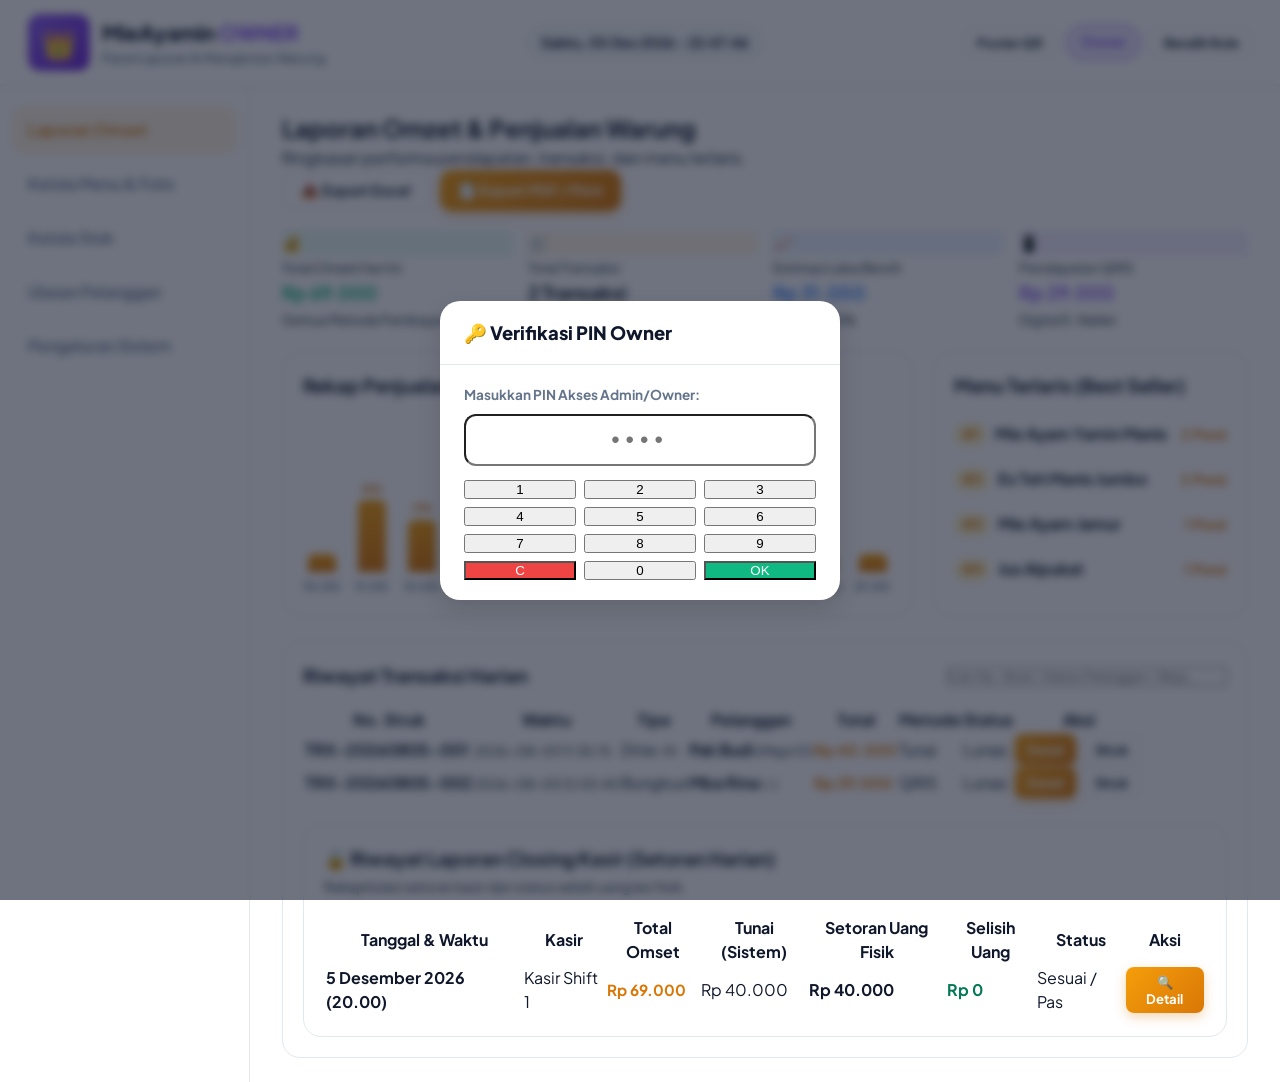
==== commit a3d565b1: "style: enhance admin table spacing, alignments, stock badges, feedback table and real-time dashboard" ====
--- a/admin.html
+++ b/admin.html
@@ -186,14 +186,14 @@
             <table class="data-table">
               <thead>
                 <tr>
-                  <th>No. Struk</th>
-                  <th>Waktu</th>
-                  <th>Tipe</th>
-                  <th>Pelanggan</th>
-                  <th>Total</th>
-                  <th>Metode</th>
-                  <th>Status</th>
-                  <th>Aksi</th>
+                  <th class="text-left">No. Struk</th>
+                  <th class="text-left">Waktu</th>
+                  <th class="text-left">Tipe</th>
+                  <th class="text-left">Pelanggan</th>
+                  <th class="text-right">Total</th>
+                  <th class="text-center">Metode</th>
+                  <th class="text-center">Status</th>
+                  <th class="text-right">Aksi</th>
                 </tr>
               </thead>
               <tbody id="adminTxTableBody">
@@ -213,13 +213,14 @@
             <table class="data-table">
               <thead>
                 <tr>
-                  <th>Tanggal & Waktu</th>
-                  <th>Kasir</th>
-                  <th>Total Omset</th>
-                  <th>Tunai (Sistem)</th>
-                  <th>Setoran Uang Fisik</th>
-                  <th>Selisih Uang</th>
-                  <th>Status</th>
+                  <th class="text-left">Tanggal & Waktu</th>
+                  <th class="text-left">Kasir</th>
+                  <th class="text-right">Total Omset</th>
+                  <th class="text-right">Tunai (Sistem)</th>
+                  <th class="text-right">Setoran Uang Fisik</th>
+                  <th class="text-right">Selisih Uang</th>
+                  <th class="text-center">Status</th>
+                  <th class="text-right">Aksi</th>
                 </tr>
               </thead>
               <tbody id="adminClosingTableBody">
@@ -260,11 +261,11 @@
             <table class="data-table">
               <thead>
                 <tr>
-                  <th>Nama Bahan Baku</th>
-                  <th>Stok Saat Ini</th>
-                  <th>Batas Minimal</th>
-                  <th>Status Persediaan</th>
-                  <th>Aksi</th>
+                  <th class="text-left">Nama Bahan Baku</th>
+                  <th class="text-center">Stok Saat Ini</th>
+                  <th class="text-right">Batas Minimal</th>
+                  <th class="text-center">Status Persediaan</th>
+                  <th class="text-right">Aksi</th>
                 </tr>
               </thead>
               <tbody id="stockTableBody">
@@ -290,11 +291,10 @@
             <table class="data-table">
               <thead>
                 <tr>
-                  <th>Tanggal</th>
-                  <th>Nama Pelanggan</th>
-                  <th>Rating</th>
-                  <th>Ulasan & Kesan</th>
-                  <th>Status</th>
+                  <th class="text-left">Pelanggan & Status</th>
+                  <th class="text-left">Tanggal & Waktu</th>
+                  <th class="text-center">Rating</th>
+                  <th class="text-left">Ulasan & Kesan</th>
                 </tr>
               </thead>
               <tbody id="feedbackTableBody">
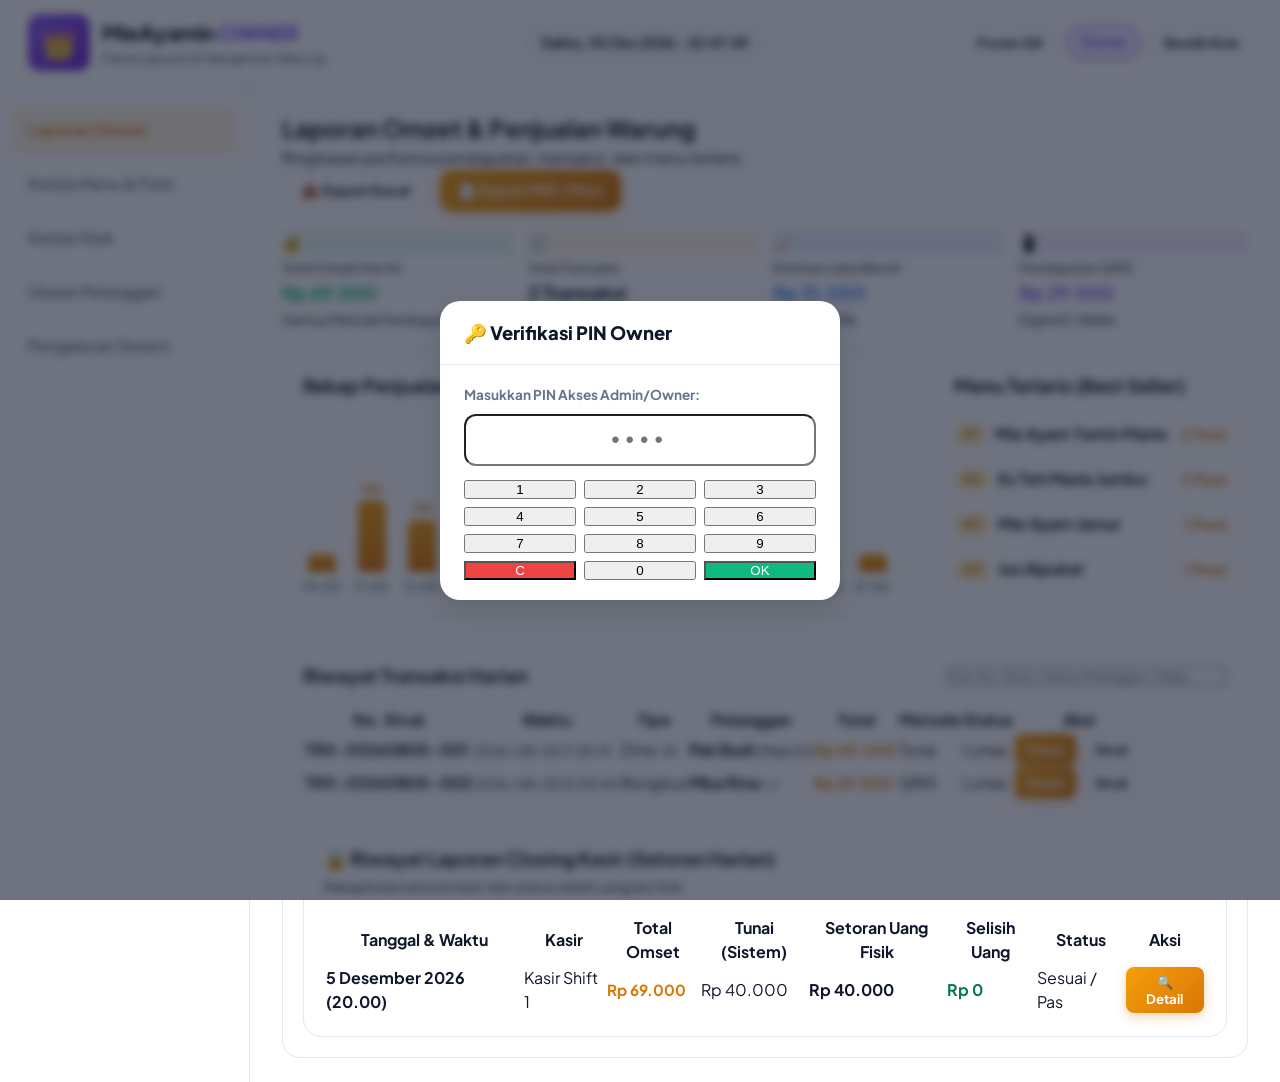
==== commit 3bf47599: "style: add proportional column layout, dashed border separator, badge spacing, and subtext margins" ====
--- a/admin.html
+++ b/admin.html
@@ -261,11 +261,11 @@
             <table class="data-table">
               <thead>
                 <tr>
-                  <th class="text-left">Nama Bahan Baku</th>
-                  <th class="text-center">Stok Saat Ini</th>
-                  <th class="text-right">Batas Minimal</th>
-                  <th class="text-center">Status Persediaan</th>
-                  <th class="text-right">Aksi</th>
+                  <th class="table-stock-col-name">Nama Bahan Baku</th>
+                  <th class="table-stock-col-current">Stok Saat Ini</th>
+                  <th class="table-stock-col-min">Batas Minimal</th>
+                  <th class="table-stock-col-status">Status Persediaan</th>
+                  <th class="table-stock-col-action">Aksi</th>
                 </tr>
               </thead>
               <tbody id="stockTableBody">
@@ -291,10 +291,10 @@
             <table class="data-table">
               <thead>
                 <tr>
-                  <th class="text-left">Pelanggan & Status</th>
-                  <th class="text-left">Tanggal & Waktu</th>
-                  <th class="text-center">Rating</th>
-                  <th class="text-left">Ulasan & Kesan</th>
+                  <th class="table-feedback-col-cust">Pelanggan & Status</th>
+                  <th class="table-feedback-col-date">Tanggal & Waktu</th>
+                  <th class="table-feedback-col-rating">Rating</th>
+                  <th class="table-feedback-col-review">Ulasan & Kesan</th>
                 </tr>
               </thead>
               <tbody id="feedbackTableBody">
